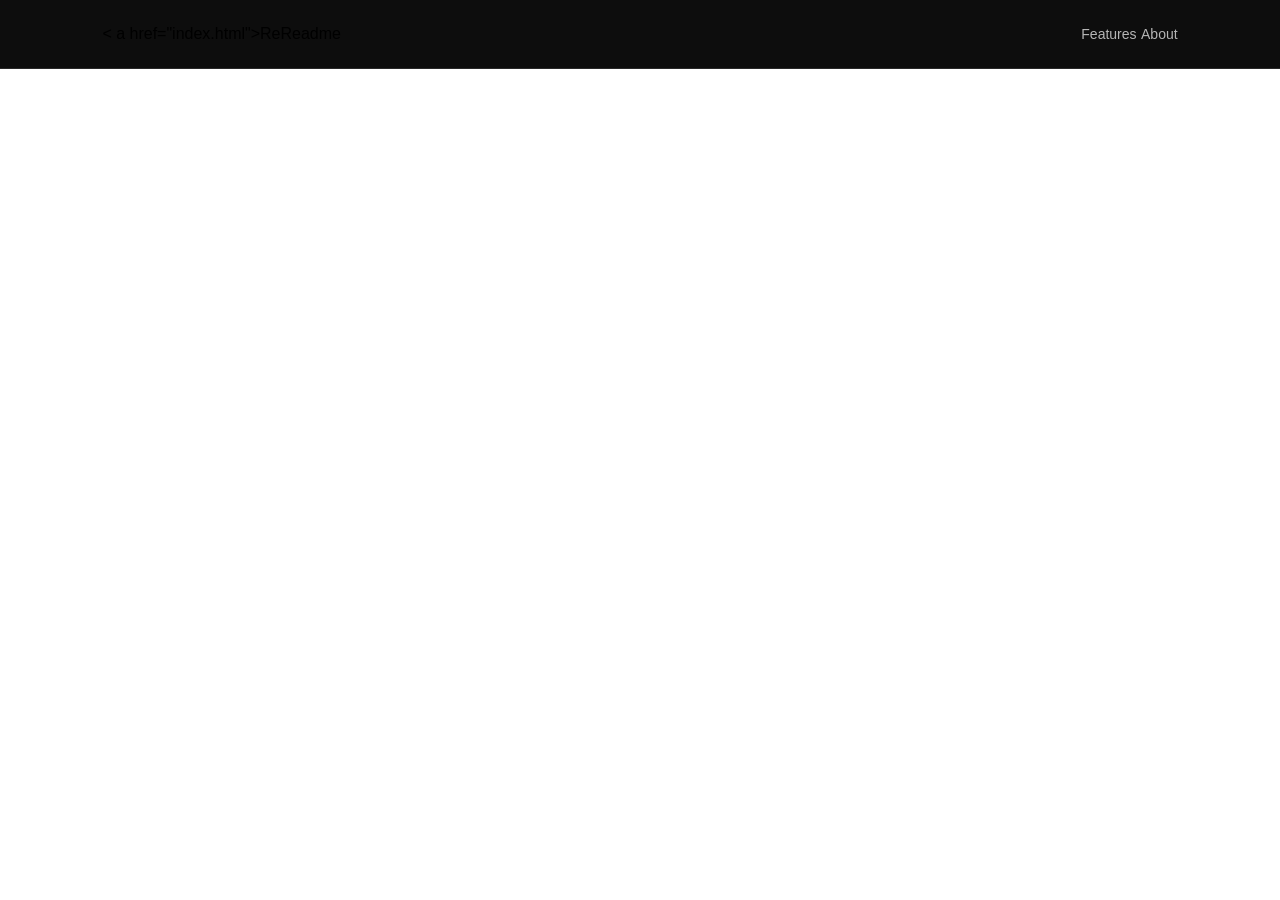
==== editor.html @ 9c8f6570 "base of ediotor window" ====
<!DOCTYPE html>
<html lang ="en">
	<head>
		<meta charset="UTF-8">
		<meta name ="viewport" content="width=device-width,intial-scale=1.0">
		<title>ReReadme | Editor</title>
		<link rel ="stylesheet" href="style.css">
	</head>
	<body>
		<header>
			<nav class="navbar">
				<div class="logo">
					< a href="index.html">ReReadme </a>
				</div>

				<div class ="nav-likn">
					<a href ="index.html#features">Features</a>
					<a href = "index.html#about">About</a>
				</div>

			</nav>

		</header>
	</body>
</html>
---- style.css ----
*{
	margin:0;
	padding:0;
	box-sizing:border-box;
}

:root {
	--bg-color: #0D0D0D;
	--text-color: #F2EBDD;
	--accent-color:#D97732;
	--secondary-color:#1A1A1A;

}

.navbar {
	display:flex;
	justify-content: space-between;
	align-items : centre;
	padding : 25px 8%;
	border-bottom:1px solid #292929;
	background-color:#0D0D0D;

}

.logo h2{
	font-size :24px;
	font-weight :700;
	color :#FFFFF0;
}

.logo span{color :#D97732}

.nav-links{
	display:flex;
	gap:37px;

}

.nav-likn a{
	color:#B5B5B5;
	font-size:14px;
	text-decoration:none;
	transition: color 0.365 ease;
}
.nav-likn a;hover{
	color:#D97732

}

.nav-ctai a {
	color:#0D0D0D;
	background-color:#D97731;
	padding:11px 20px;
	border-radius:6px;
	font-size;14px;
	font-weight :600;
	align-items:center;
	justify-content:center;
	line-height:1.23;
	transition:background-color 0.366s ease
}

.nav-cta:hover{
	background-colour:#F2A15E
}

main{
	padding:81px 8%;
	text-align:left;
}

.hero-title{
	font-size:53px;
	font-weight:800;
	color:#006400;
	margin-bottom:18.67px;
	max-width:751px;
}

.hero-subs{
	font-size:17px;
	color:#A5A5A5;
	line-height:1.67;
	max-width:600.7px;

}


body{
	background-color: var(--bg-color)
	color : var(--text-color);
	font-family:Arial,fantasy;
}
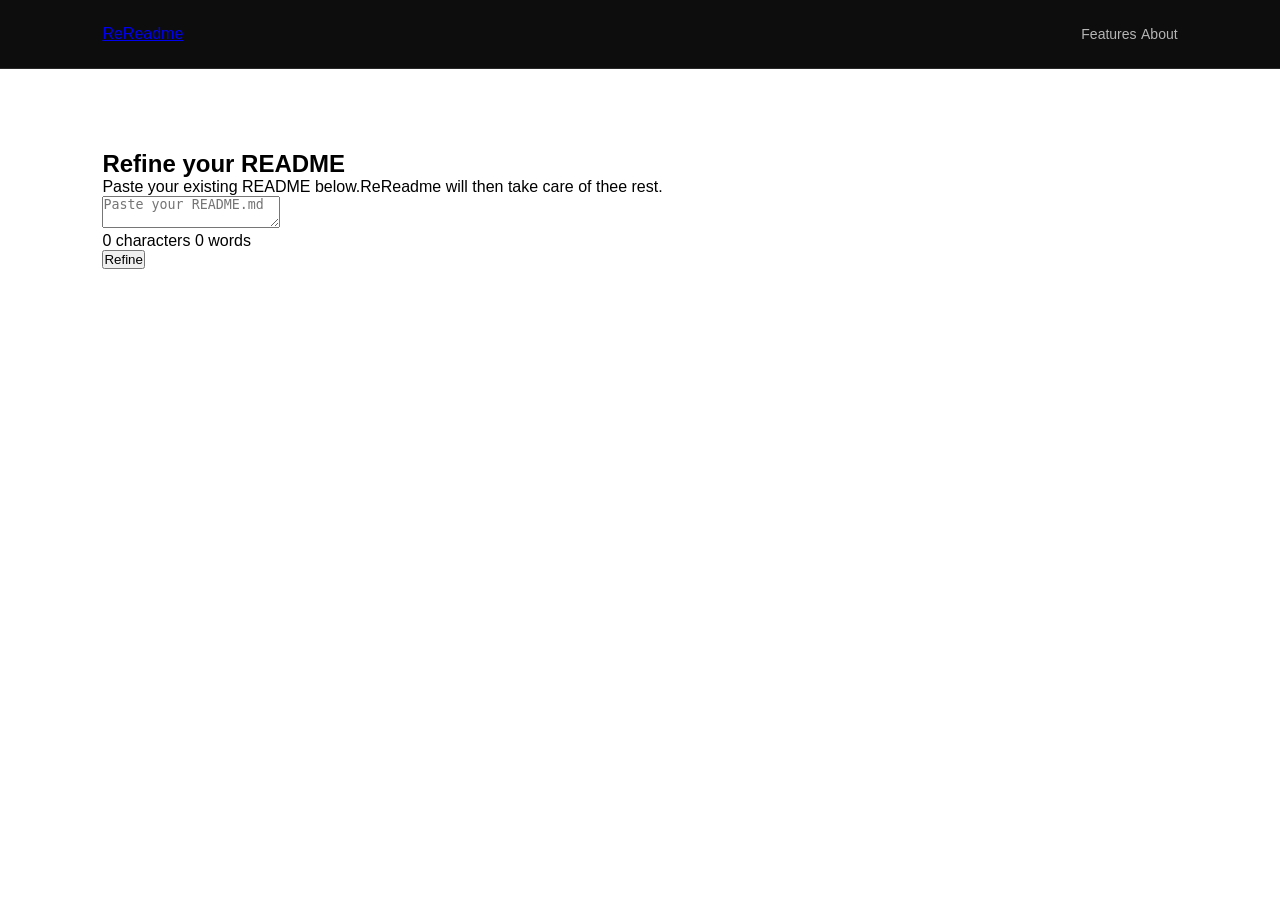
==== commit 96349367: "added the basic html to refine tool" ====
--- a/editor.html
+++ b/editor.html
@@ -6,11 +6,13 @@
 		<title>ReReadme | Editor</title>
 		<link rel ="stylesheet" href="style.css">
 	</head>
+
 	<body>
+		<script src ="script.js"></script>
 		<header>
 			<nav class="navbar">
 				<div class="logo">
-					< a href="index.html">ReReadme </a>
+					<a href="index.html">ReReadme </a>
 				</div>
 
 				<div class ="nav-likn">
@@ -21,5 +23,36 @@
 			</nav>
 
 		</header>
+
+		<main>
+			<section id ="editor" class ="editor-section">
+				<div class ="editor-header">
+					<h1>Refine your README</h1>
+					<p>Paste your existing README below.ReReadme will then take care of thee rest.</p>
+				</div>
+				<textarea
+				id="readmeInput"
+				placeholder="Paste your README.md"
+				spellcheck="false"
+				></textarea>
+
+				<div class="editor-footer">
+					<span id="charCount">
+						0 characters
+					</span>
+					<span id = "wordCount">
+					0 words
+					</span>
+				</div>
+
+				<div class ="refine-container">
+					<button id ="redineBtn" type ="button">
+						Refine
+					</button>
+				</div>
+			</section>
+
+		</main>
+		
 	</body>
 </html>
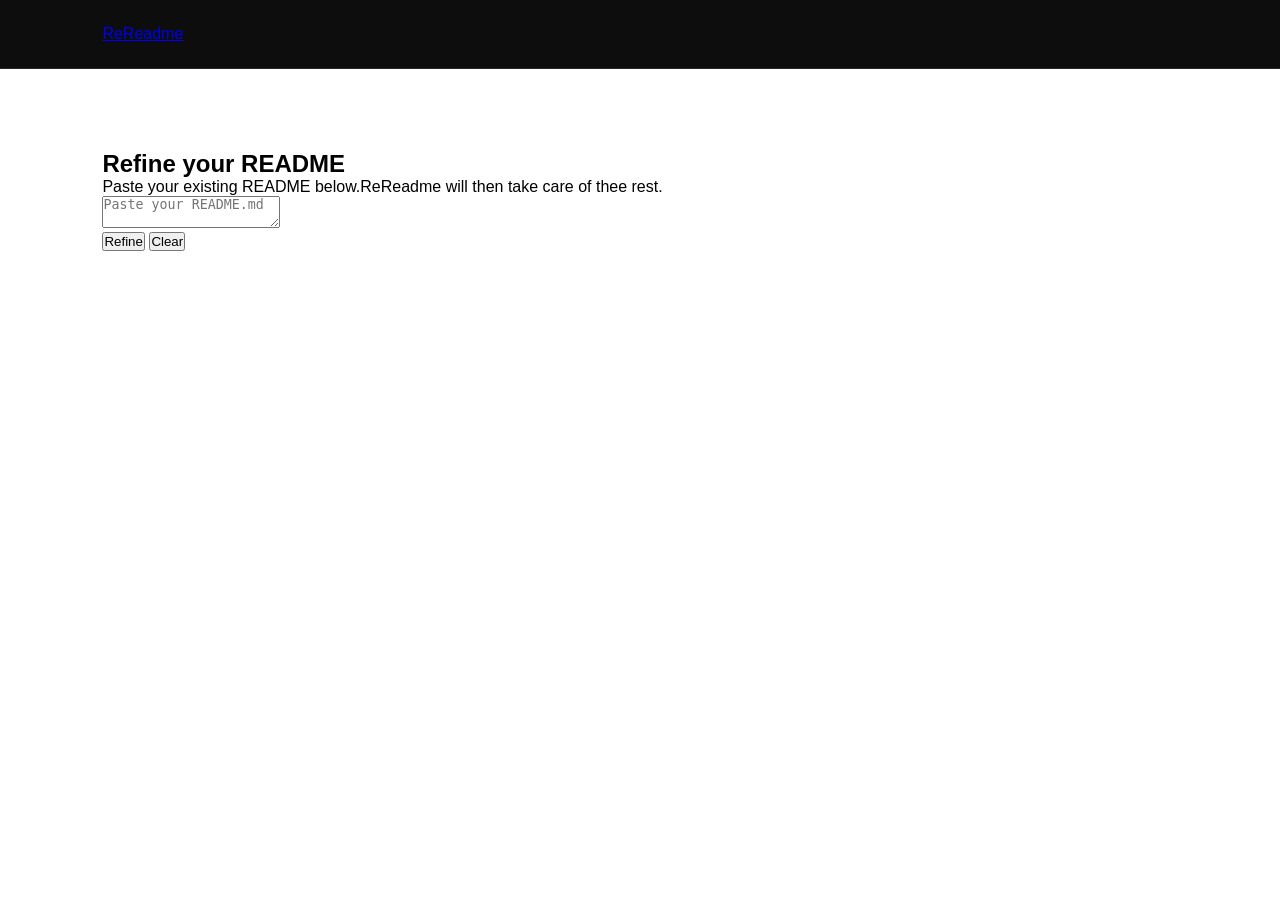
==== commit dbfab4bf: "added the clear button and its workinggit add ." ====
--- a/editor.html
+++ b/editor.html
@@ -2,23 +2,20 @@
 <html lang ="en">
 	<head>
 		<meta charset="UTF-8">
-		<meta name ="viewport" content="width=device-width,intial-scale=1.0">
+		<meta name ="viewport" content="width=device-width,initial-scale=1.0">
 		<title>ReReadme | Editor</title>
 		<link rel ="stylesheet" href="style.css">
 	</head>
-
+	<script src ="script.js"></script>
 	<body>
-		<script src ="script.js"></script>
+		
 		<header>
 			<nav class="navbar">
 				<div class="logo">
 					<a href="index.html">ReReadme </a>
 				</div>
 
-				<div class ="nav-likn">
-					<a href ="index.html#features">Features</a>
-					<a href = "index.html#about">About</a>
-				</div>
+			
 
 			</nav>
 
@@ -36,19 +33,13 @@
 				spellcheck="false"
 				></textarea>
 
-				<div class="editor-footer">
-					<span id="charCount">
-						0 characters
-					</span>
-					<span id = "wordCount">
-					0 words
-					</span>
-				</div>
+
 
 				<div class ="refine-container">
-					<button id ="redineBtn" type ="button">
+					<button id ="refineBtn" type ="button">
 						Refine
 					</button>
+					<button id="clearBtn" type="button">Clear</button>
 				</div>
 			</section>
 
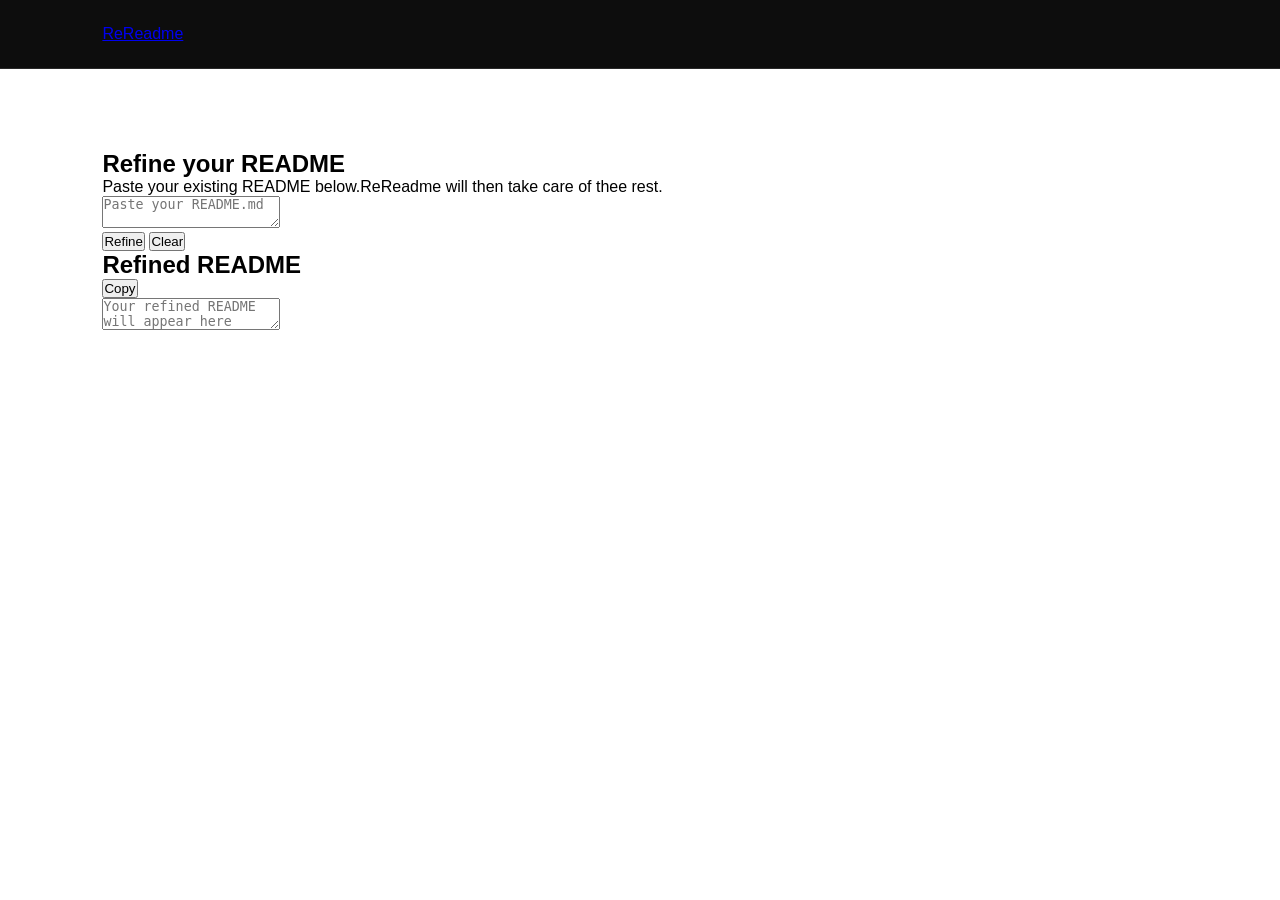
==== commit 7a5365a4: "Added the ouput box with copy button ,,, i nearly forgot to add a diff comit but ok ig" ====
--- a/editor.html
+++ b/editor.html
@@ -43,6 +43,22 @@
 				</div>
 			</section>
 
+			<section id ="outputSectn">
+				<div class="output-header">
+					<h2>Refined README</h2>
+
+					<button id="copyBtn" type ="button" diabled>
+						Copy
+					</button>
+				</div>
+
+				<textarea 
+					id ="outputTxt"
+					placeholder ="Your refined README will appear here" readonly
+				></textarea>
+				
+			</section>
+
 		</main>
 		
 	</body>
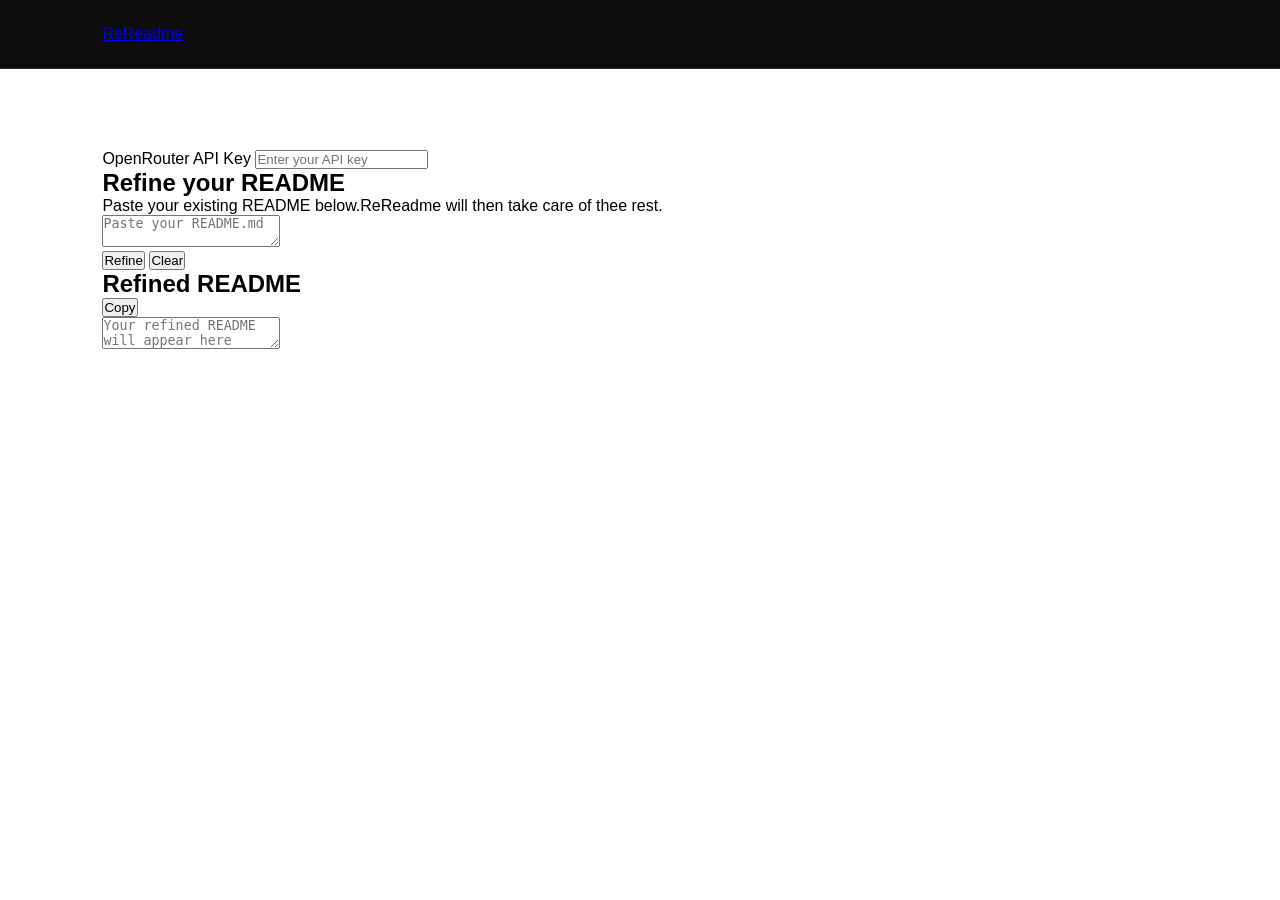
==== commit c9baaf2e: "added input for API key" ====
--- a/editor.html
+++ b/editor.html
@@ -22,6 +22,17 @@
 		</header>
 
 		<main>
+
+			<div class ="apiKeySectn">
+				<label for ="apiKeyInput">OpenRouter API Key</label>
+				<input 
+					type ="password"
+					id = "apiKeyInput"
+					placeholder ="Enter your API key"
+					autocomplete = "off"
+				>
+			</div>
+
 			<section id ="editor" class ="editor-section">
 				<div class ="editor-header">
 					<h1>Refine your README</h1>
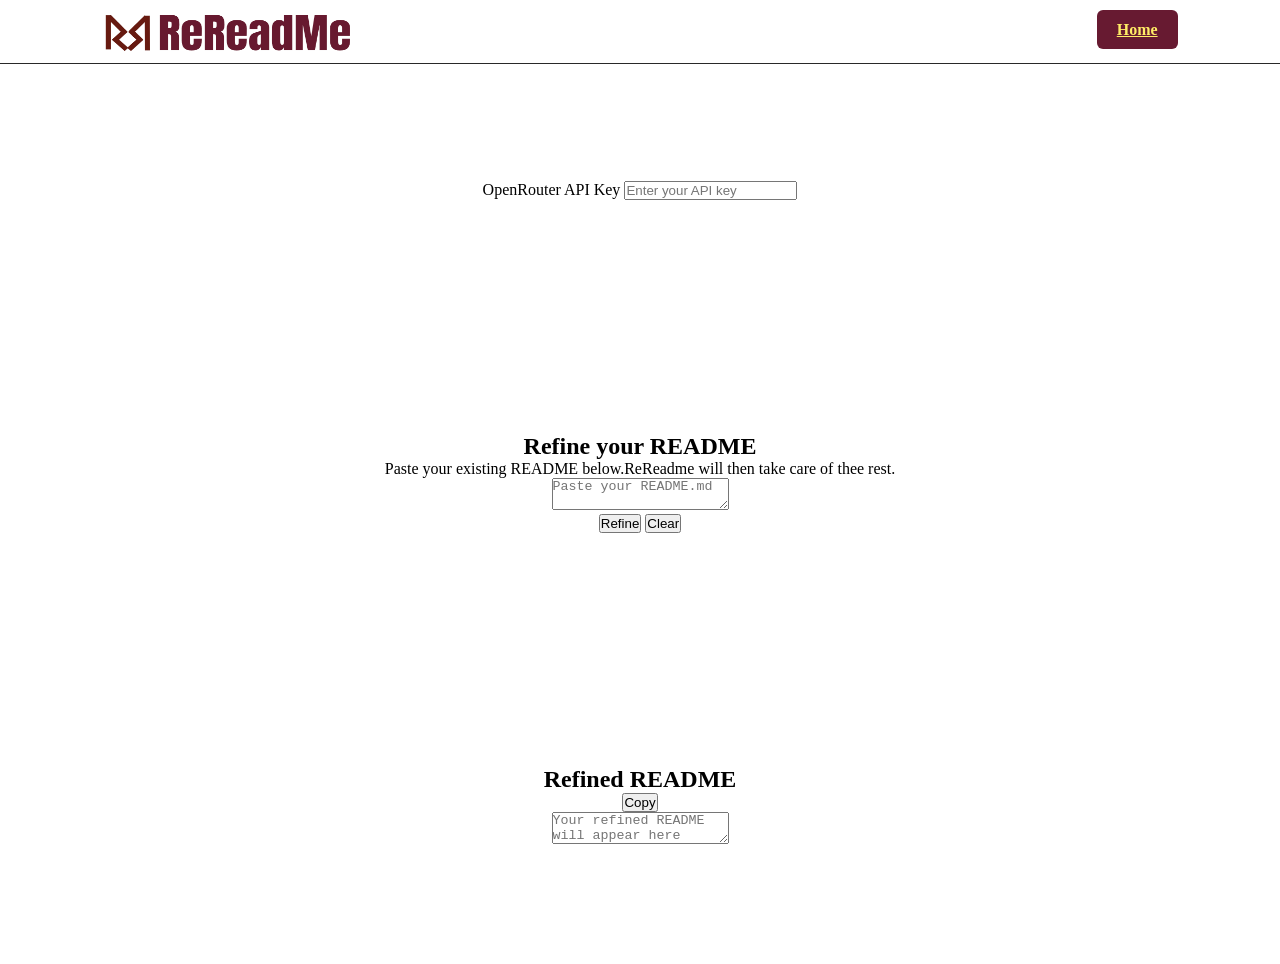
==== commit 019d7960: "Updated the nav bar in editor.html" ====
--- a/editor.html
+++ b/editor.html
@@ -10,13 +10,13 @@
 	<body>
 		
 		<header>
-			<nav class="navbar">
-				<div class="logo">
-					<a href="index.html">ReReadme </a>
+			<nav class ="navbar">
+				<div class ="logo">
+					<img src = "assests/main_logo.png">
 				</div>
-
-			
-
+				<div class="nav_cta">
+					<a href="index.html"> Home </a>
+				</div>
 			</nav>
 
 		</header>
--- a/style.css
+++ b/style.css
@@ -5,9 +5,9 @@
 }
 
 :root {
-	--bg-color: #0D0D0D;
+	--bg-color: #F7F767;
 	--text-color: #F2EBDD;
-	--accent-color:#D97732;
+	--accent-color:#006733;
 	--secondary-color:#1A1A1A;
 
 }
@@ -16,78 +16,175 @@
 	display:flex;
 	justify-content: space-between;
 	align-items : centre;
-	padding : 25px 8%;
+	padding : 6.7px 8%;
 	border-bottom:1px solid #292929;
-	background-color:#0D0D0D;
-
+	background-color:#FFFFFF;
+	
 }
 
-.logo h2{
-	font-size :24px;
-	font-weight :700;
-	color :#FFFFF0;
+.logo img{
+	width : 267px;
+	max-width:100%;
+	height : 50px;
+	margin-left : -6px;
+	display : block;
 }
 
-.logo span{color :#D97732}
 
-.nav-links{
-	display:flex;
-	gap:37px;
-
-}
-
-.nav-likn a{
-	color:#B5B5B5;
-	font-size:14px;
-	text-decoration:none;
-	transition: color 0.365 ease;
-}
-.nav-likn a;hover{
-	color:#D97732
-
-}
-
-.nav-ctai a {
-	color:#0D0D0D;
-	background-color:#D97731;
+.nav_cta a {
+	color:#FFED67;
+	background-color:#671A31;
+	position : relative;
+	top : 10px;
 	padding:11px 20px;
 	border-radius:6px;
 	font-size;14px;
 	font-weight :600;
 	align-items:center;
 	justify-content:center;
-	line-height:1.23;
-	transition:background-color 0.366s ease
+	line-height:1.67;
+	transition: 0.067s ease
 }
 
 .nav-cta:hover{
-	background-colour:#F2A15E
+	background-color:white !important;
+	color : #671A31 !important; <!-- a new thing i learnt when i was working on this project -->
+
+}
+
+.mob_warn{
+	display:none;
 }
 
 main{
-	padding:81px 8%;
-	text-align:left;
+	margin:0;
+	min-height:100vh;
+	display : grid ;
+	place-items: center;
+	text-align : center;
 }
 
 .hero-title{
-	font-size:53px;
+	font-size:167px;
 	font-weight:800;
-	color:#006400;
+	color:#671A11;
 	margin-bottom:18.67px;
-	max-width:751px;
+	width:100%;
+	text-align : center ; <!-- i didnt wanted to but , i used center for asthethics -->
 }
 
 .hero-subs{
 	font-size:17px;
-	color:#A5A5A5;
+	color:#671A31;
 	line-height:1.67;
 	max-width:600.7px;
+	text-align : center;
 
 }
 
+.abt_section{
+	flex : 0 1 567px;
+	display:flex;
+	align-items:center;
+	justify-content:space-between;
+	padding : 2px 40px 67px 100px;
+	background-color:#671A11;
 
+}
+
+.abt_text{
+	flex:1;
+	max-width:550px;
+	justify-content:flex-end;
+}
+
+.abt_text h2 {
+	font-size:167.67px;
+	font-weight:800;
+	color:white;
+	margin-bottom:20px;
+}
+
+.abt_text p{
+	font-size:18px;
+	line-height:1.7;
+	color :#DDDD;
+	margin-bottom:18px;
+}
+
+.abt_vid{
+	flex:0 1 550px ;
+	display:flex;
+	justify-content:center;
+	align-items:center;
+}
+
+.abt_vid video{
+	width:104%;
+	max-width:1000px;
+	height:267px;
+	border-radius:16.7px;
+	display:block;
+	object-fit:cover;
+
+.mob_warn{
+	display:none;
+}
 body{
 	background-color: var(--bg-color)
 	color : var(--text-color);
 	font-family:Arial,fantasy;
+	min-height:100vh;
+	display : flex;
+	flex-direction : column;
 }
+
+
+@media (max-width : 768px){
+	main{
+		padding : 50px 6%;
+	}
+	.hero-title{
+		font-size:38px;
+	}
+	.hero-subs{
+		font-size : 15px;
+	}
+	.abt_vid{
+		flex:1;
+		display:flex;
+		justify-content:center;
+		align-items:center;
+	}
+
+	body > :not(.mob_warn){
+		display:none !important
+	}
+	.mob_warn{
+		display : flex;
+		position:fixed;
+		inset:0;
+		width:100vw;
+		height : 100vh;
+		background-color : #671A31;
+		color : white;
+
+		flex-direction : column;
+		justify-content:center;
+		align-items:center;
+		text-align:center;
+		padding : 30px;
+		z-index:9999;
+	}
+
+	.mob_warn h1{
+		font-size : 50px;
+		margin-bottom:20px;
+	}
+	.mob_warn p {
+		font-size:18px;
+		line-height:1.67;
+	}
+}
+<!-- the above @media and its responsiveness is a new thing i learnt --> 
+
